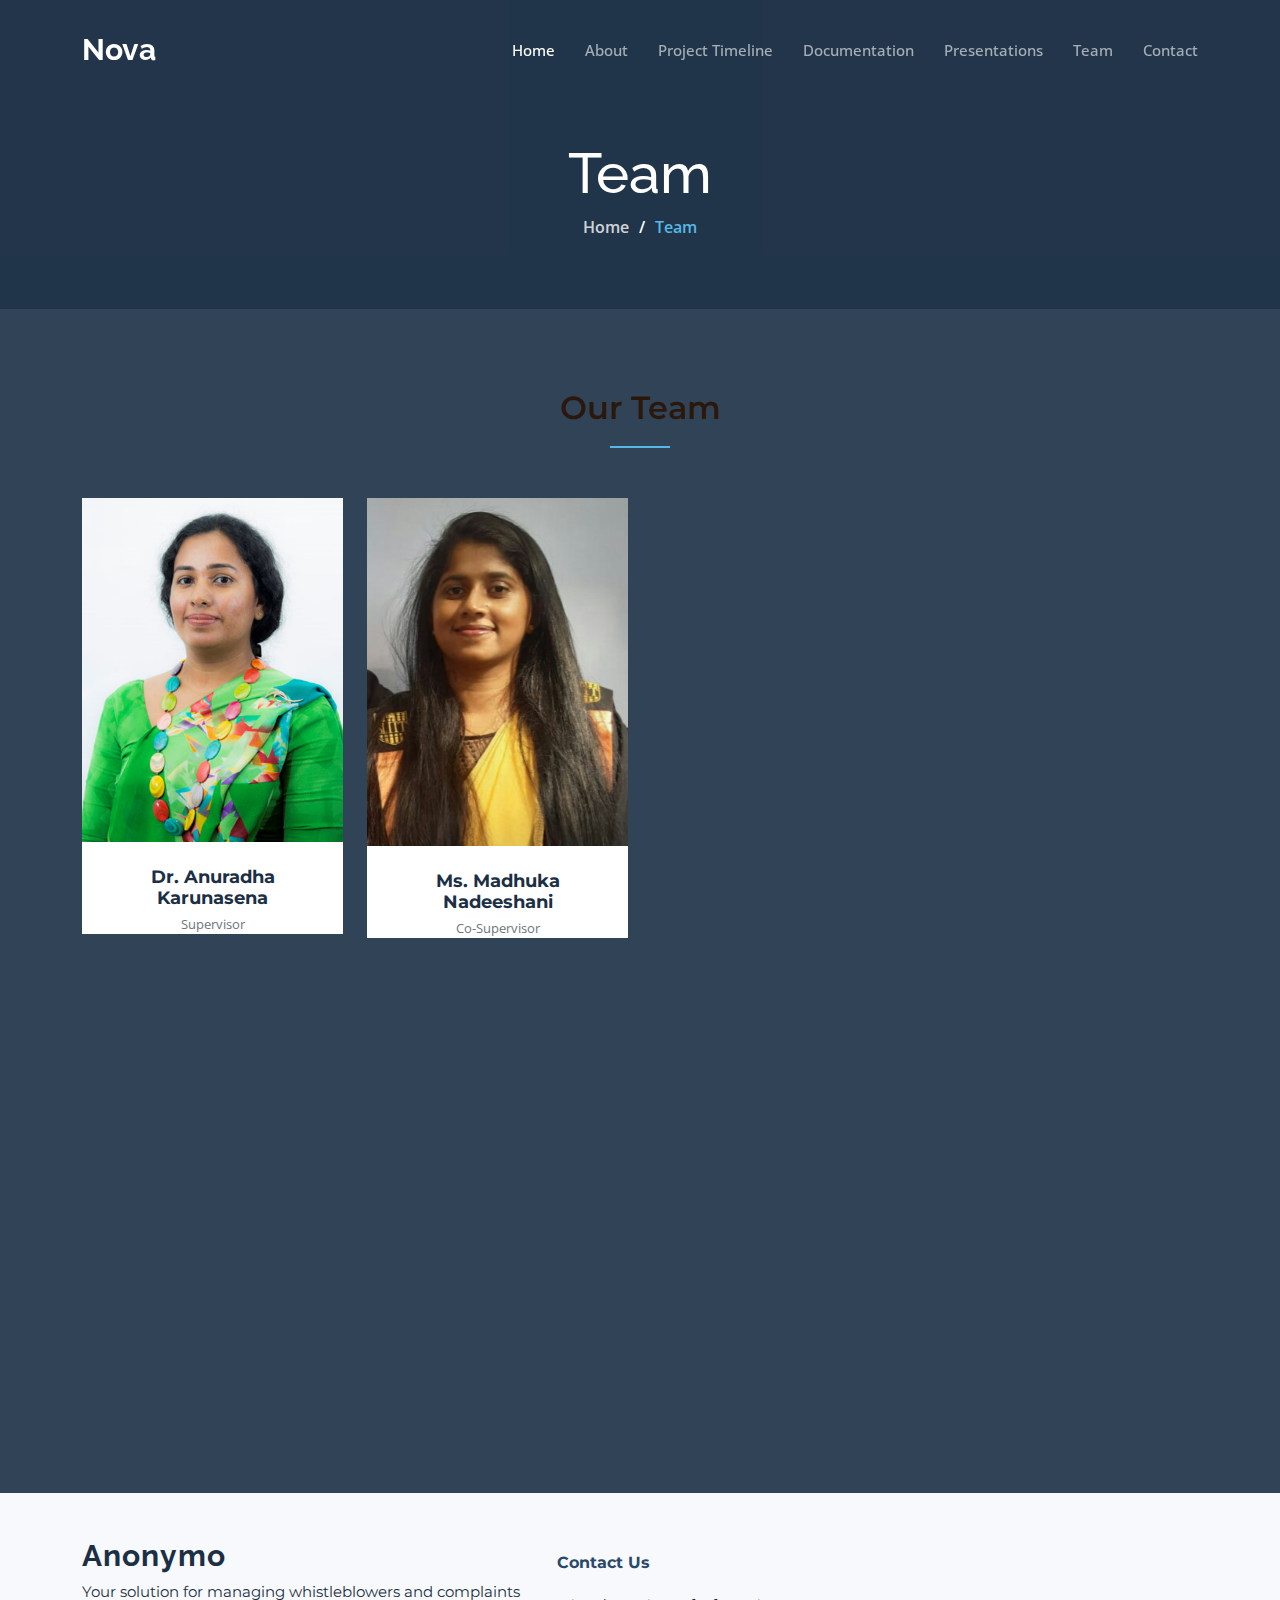
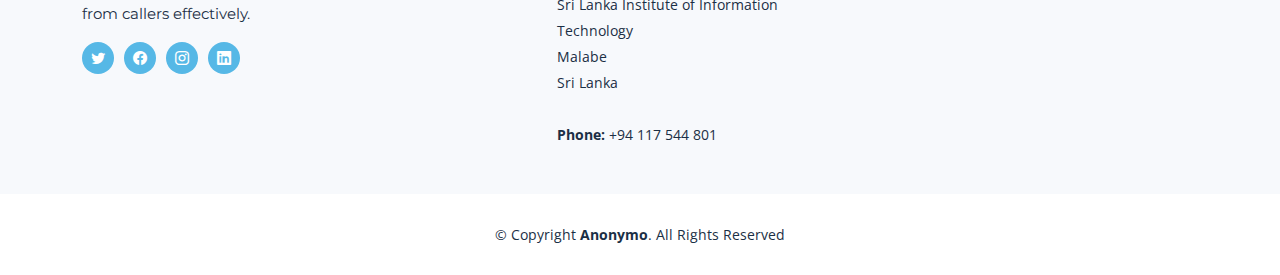
==== team.html @ b527d2cc "website" ====
<!DOCTYPE html>
<html lang="en">

<head>
  <meta charset="utf-8">
  <meta content="width=device-width, initial-scale=1.0" name="viewport">

  <title>Nova Bootstrap Template - Team</title>
  <meta content="" name="description">
  <meta content="" name="keywords">

  <!-- Favicons -->
  <link href="assets/img/icon.png" rel="icon">
  <link href="assets/img/logo.png" rel="apple-touch-icon">

  <!-- Google Fonts -->
  <link rel="preconnect" href="https://fonts.googleapis.com">
  <link rel="preconnect" href="https://fonts.gstatic.com" crossorigin>
  <link href="https://fonts.googleapis.com/css2?family=Open+Sans:ital,wght@0,300;0,400;0,500;0,600;0,700;1,300;1,400;1,600;1,700&family=Montserrat:ital,wght@0,300;0,400;0,500;0,600;0,700;1,300;1,400;1,500;1,600;1,700&family=Raleway:ital,wght@0,300;0,400;0,500;0,600;0,700;1,300;1,400;1,500;1,600;1,700&display=swap" rel="stylesheet">

  <!-- Vendor CSS Files -->
  <link href="assets/vendor/bootstrap/css/bootstrap.min.css" rel="stylesheet">
  <link href="assets/vendor/bootstrap-icons/bootstrap-icons.css" rel="stylesheet">
  <link href="assets/vendor/aos/aos.css" rel="stylesheet">
  <link href="assets/vendor/glightbox/css/glightbox.min.css" rel="stylesheet">
  <link href="assets/vendor/swiper/swiper-bundle.min.css" rel="stylesheet">
  <link href="assets/vendor/remixicon/remixicon.css" rel="stylesheet">

  <!-- Template Main CSS File -->
  <link href="assets/css/main.css" rel="stylesheet">

  <!-- =======================================================
  * Template Name: Nova - v1.0.0
  * Template URL: https://bootstrapmade.com/nova-bootstrap-business-template/
  * Author: BootstrapMade.com
  * License: https://bootstrapmade.com/license/
  ======================================================== -->
</head>

<body class="page-team">

  <!-- ======= Header ======= -->
  <header id="header" class="header d-flex align-items-center fixed-top">
    <div class="container-fluid container-xl d-flex align-items-center justify-content-between">

      <a href="index.html" class="logo d-flex align-items-center">
        <!-- Uncomment the line below if you also wish to use an image logo -->
        <!-- <img src="assets/img/logo.png" alt=""> -->
        <h1 class="d-flex align-items-center">Nova</h1>
      </a>

      <i class="mobile-nav-toggle mobile-nav-show bi bi-list"></i>
      <i class="mobile-nav-toggle mobile-nav-hide d-none bi bi-x"></i>

      <nav id="navbar" class="navbar">
        <ul>
          <li><a href="index.html" class="active">Home</a></li>
          <li><a href="index.html#aboutnew">About</a></li>
          <li><a href="index.html#timeline">Project Timeline</a></li>
          <li><a href="index.html#documentation">Documentation</a></li>
          <li><a href="index.html#presentation">Presentations</a></li>
          <li><a href="team.html">Team</a></li>
          <li><a href="contact.html">Contact</a></li>
        </ul>
      </nav>

    </div>
  </header><!-- End Header -->

  <main id="main">

    <!-- ======= Breadcrumbs ======= -->
    <div class="breadcrumbs d-flex align-items-center" style="background-image: url('assets/img/team-header.jpg');">
      <div class="container position-relative d-flex flex-column align-items-center">

        <h2>Team</h2>
        <ol>
          <li><a href="index.html">Home</a></li>
          <li>Team</li>
        </ol>

      </div>
    </div><!-- End Breadcrumbs -->

    <!-- ======= Team Section ======= -->
    <section id="team" class="team">
      <div class="container" data-aos="fade-up">

        <div class="section-header">
          <h2>Our Team</h2>

        </div>
        <div class="row gy-4"> 


          <div class="col-lg-3 col-md-6" data-aos="fade-up" data-aos-delay="100">
            <div class="team-member">
              <div class="member-img">
                <img src="assets/img/team/dr.jpg" class="img-fluid" alt="">
                <div class="social">
                  <a href=""><i class="bi bi-twitter"></i></a>
                  <a href=""><i class="bi bi-facebook"></i></a>
                  <a href=""><i class="bi bi-instagram"></i></a>
                  <a href=""><i class="bi bi-linkedin"></i></a>
                </div>
              </div>
              <div class="member-info">
                <h4>Dr. Anuradha Karunasena</h4>
                <span>Supervisor</span>
              </div>
            </div>
          </div><!-- End Team Member -->

          <div class="col-lg-3 col-md-6" data-aos="fade-up" data-aos-delay="200">
            <div class="team-member">
              <div class="member-img">
                <img src="assets/img/team/madhukan.jpg" class="img-fluid" alt="">
                <div class="social">
                  <a href=""><i class="bi bi-twitter"></i></a>
                  <a href=""><i class="bi bi-facebook"></i></a>
                  <a href=""><i class="bi bi-instagram"></i></a>
                  <a href=""><i class="bi bi-linkedin"></i></a>
                </div>
              </div>
              <div class="member-info">
                <h4>Ms. Madhuka Nadeeshani</h4>
                <span>Co-Supervisor</span>
              </div>
            </div>
          </div><!-- End Team Member -->

        </div>

        
<br>

        <div class="row gy-4">

          <div class="col-lg-3 col-md-6" data-aos="fade-up" data-aos-delay="100">
            <div class="team-member">
              <div class="member-img">
                <img src="assets/img/team/azfa.jpg" class="img-fluid" alt="">
                <div class="social">
                  <a href=""><i class="bi bi-twitter"></i></a>
                  <a href=""><i class="bi bi-facebook"></i></a>
                  <a href=""><i class="bi bi-instagram"></i></a>
                  <a href=""><i class="bi bi-linkedin"></i></a>
                </div>
              </div>
              <div class="member-info">
                <h4>Azfa Azhar</h4>
                <span>Team Member</span>
              </div>
            </div>
          </div><!-- End Team Member -->

          <div class="col-lg-3 col-md-6" data-aos="fade-up" data-aos-delay="200">
            <div class="team-member">
              <div class="member-img">
                <img src="assets/img/team/Picture4.jpg" class="img-fluid" alt="">
                <div class="social">
                  <a href=""><i class="bi bi-twitter"></i></a>
                  <a href=""><i class="bi bi-facebook"></i></a>
                  <a href=""><i class="bi bi-instagram"></i></a>
                  <a href=""><i class="bi bi-linkedin"></i></a>
                </div>
              </div>
              <div class="member-info">
                <h4>Sewwandi Maweekumbura</h4>
                <span>Team Member</span>
              </div>
            </div>
          </div><!-- End Team Member -->

          <div class="col-lg-3 col-md-6" data-aos="fade-up" data-aos-delay="300">
            <div class="team-member">
              <div class="member-img">
                <img src="assets/img/team/Picture8.jpg" class="img-fluid" alt="">
                <div class="social">
                  <a href=""><i class="bi bi-twitter"></i></a>
                  <a href=""><i class="bi bi-facebook"></i></a>
                  <a href=""><i class="bi bi-instagram"></i></a>
                  <a href=""><i class="bi bi-linkedin"></i></a>
                </div>
              </div>
              <div class="member-info">
                <h4>Ruvindi Gunathilake</h4>
                <span>Team Member</span>
              </div>
            </div>
          </div><!-- End Team Member -->

          <div class="col-lg-3 col-md-6" data-aos="fade-up" data-aos-delay="400">
            <div class="team-member">
              <div class="member-img">
                <img src="assets/img/team/tharu.jpg" class="img-fluid" alt="">
                <div class="social">
                  <a href=""><i class="bi bi-twitter"></i></a>
                  <a href=""><i class="bi bi-facebook"></i></a>
                  <a href=""><i class="bi bi-instagram"></i></a>
                  <a href=""><i class="bi bi-linkedin"></i></a>
                </div>
              </div>
              <div class="member-info">
                <h4>Tharushika Maddumaarachchi</h4>
                <span>Team Member</span>
              </div>
            </div>
          </div><!-- End Team Member -->

        </div>

      </div>
    </section><!-- End Team Section -->

  </main><!-- End #main -->

  <!-- ======= Footer ======= -->
  <footer id="footer" class="footer">

    <div class="footer-content">
      <div class="container">
        <div class="row gy-4">
          <div class="col-lg-5 col-md-12 footer-info">
            <a href="index.html" class="logo d-flex align-items-center">
              <span>Anonymo</span>
            </a>
            <p>Your solution for managing whistleblowers and complaints from callers effectively.</p>
            <div class="social-links d-flex  mt-3">
              <a href="#" class="twitter"><i class="bi bi-twitter"></i></a>
              <a href="#" class="facebook"><i class="bi bi-facebook"></i></a>
              <a href="#" class="instagram"><i class="bi bi-instagram"></i></a>
              <a href="#" class="linkedin"><i class="bi bi-linkedin"></i></a>
            </div>
          </div>

  

          <div class="col-lg-3 col-md-12 footer-contact text-center text-md-start">
            <h4>Contact Us</h4>
            <p>
              Sri Lanka Institute of Information Technology <br>
              Malabe<br>
              Sri Lanka <br><br>
              <strong>Phone:</strong> +94 117 544 801<br>
          
            </p>

          </div>

        </div>
      </div>
    </div>

    <div class="footer-legal">
      <div class="container">
        <div class="copyright">
          &copy; Copyright <strong><span>Anonymo</span></strong>. All Rights Reserved
        </div>
      </div>
    </div>
  </footer><!-- End Footer -->
  <!-- End Footer -->

  <a href="#" class="scroll-top d-flex align-items-center justify-content-center"><i class="bi bi-arrow-up-short"></i></a>

  <div id="preloader"></div>

  <!-- Vendor JS Files -->
  <script src="assets/vendor/bootstrap/js/bootstrap.bundle.min.js"></script>
  <script src="assets/vendor/aos/aos.js"></script>
  <script src="assets/vendor/glightbox/js/glightbox.min.js"></script>
  <script src="assets/vendor/swiper/swiper-bundle.min.js"></script>
  <script src="assets/vendor/isotope-layout/isotope.pkgd.min.js"></script>
  <script src="assets/vendor/php-email-form/validate.js"></script>

  <!-- Template Main JS File -->
  <script src="assets/js/main.js"></script>

</body>

</html>
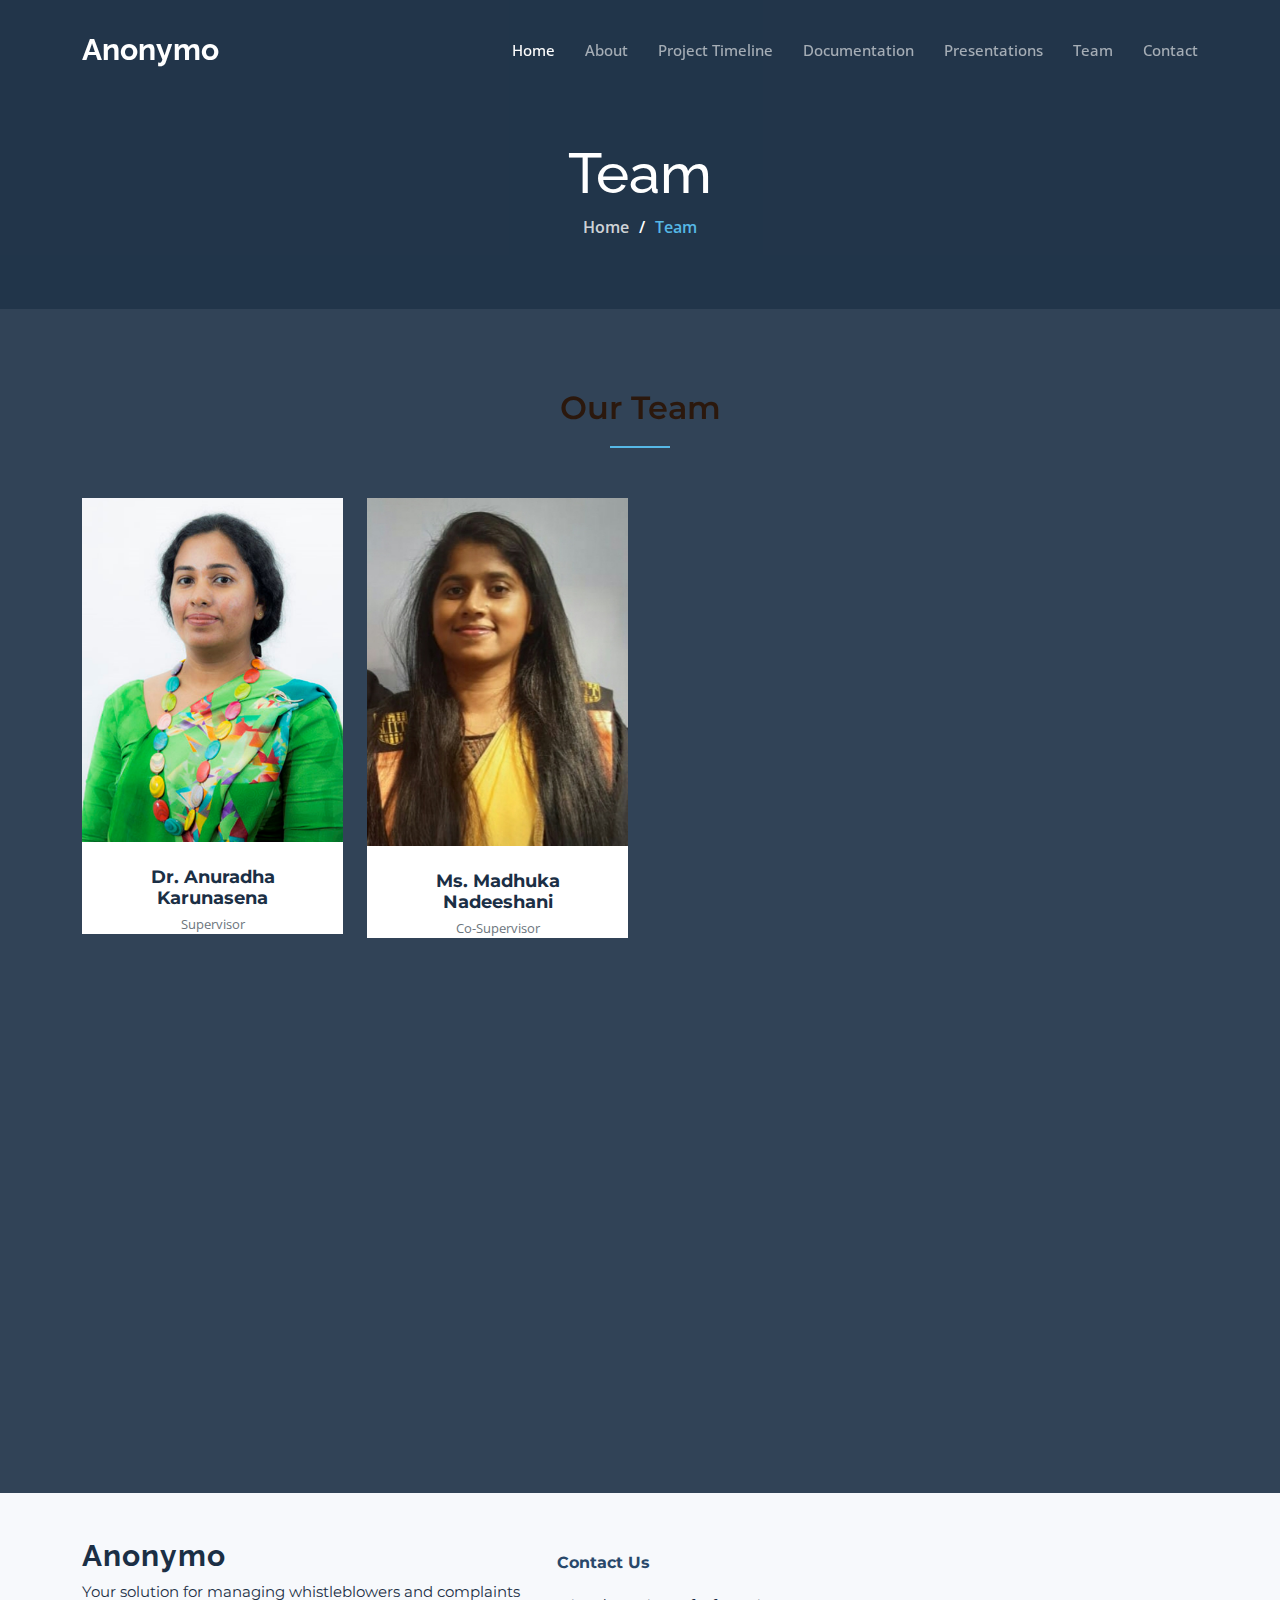
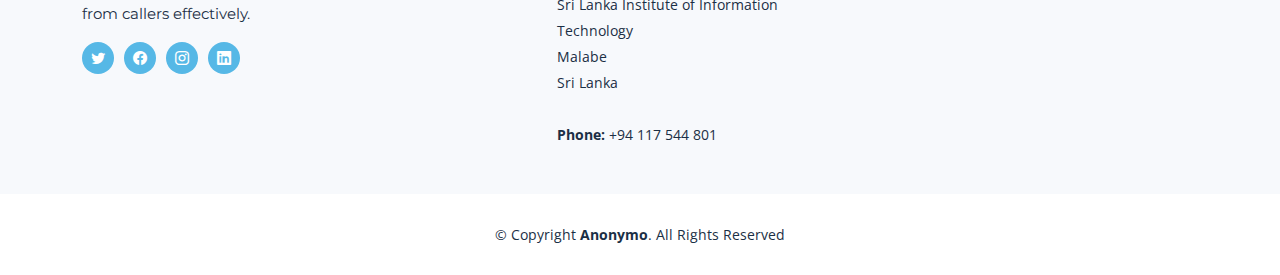
==== commit c835657f: "Update team.html" ====
--- a/team.html
+++ b/team.html
@@ -46,7 +46,7 @@
       <a href="index.html" class="logo d-flex align-items-center">
         <!-- Uncomment the line below if you also wish to use an image logo -->
         <!-- <img src="assets/img/logo.png" alt=""> -->
-        <h1 class="d-flex align-items-center">Nova</h1>
+        <h1 class="d-flex align-items-center">Anonymo</h1>
       </a>
 
       <i class="mobile-nav-toggle mobile-nav-show bi bi-list"></i>
@@ -279,4 +279,4 @@
 
 </body>
 
-</html>+</html>
